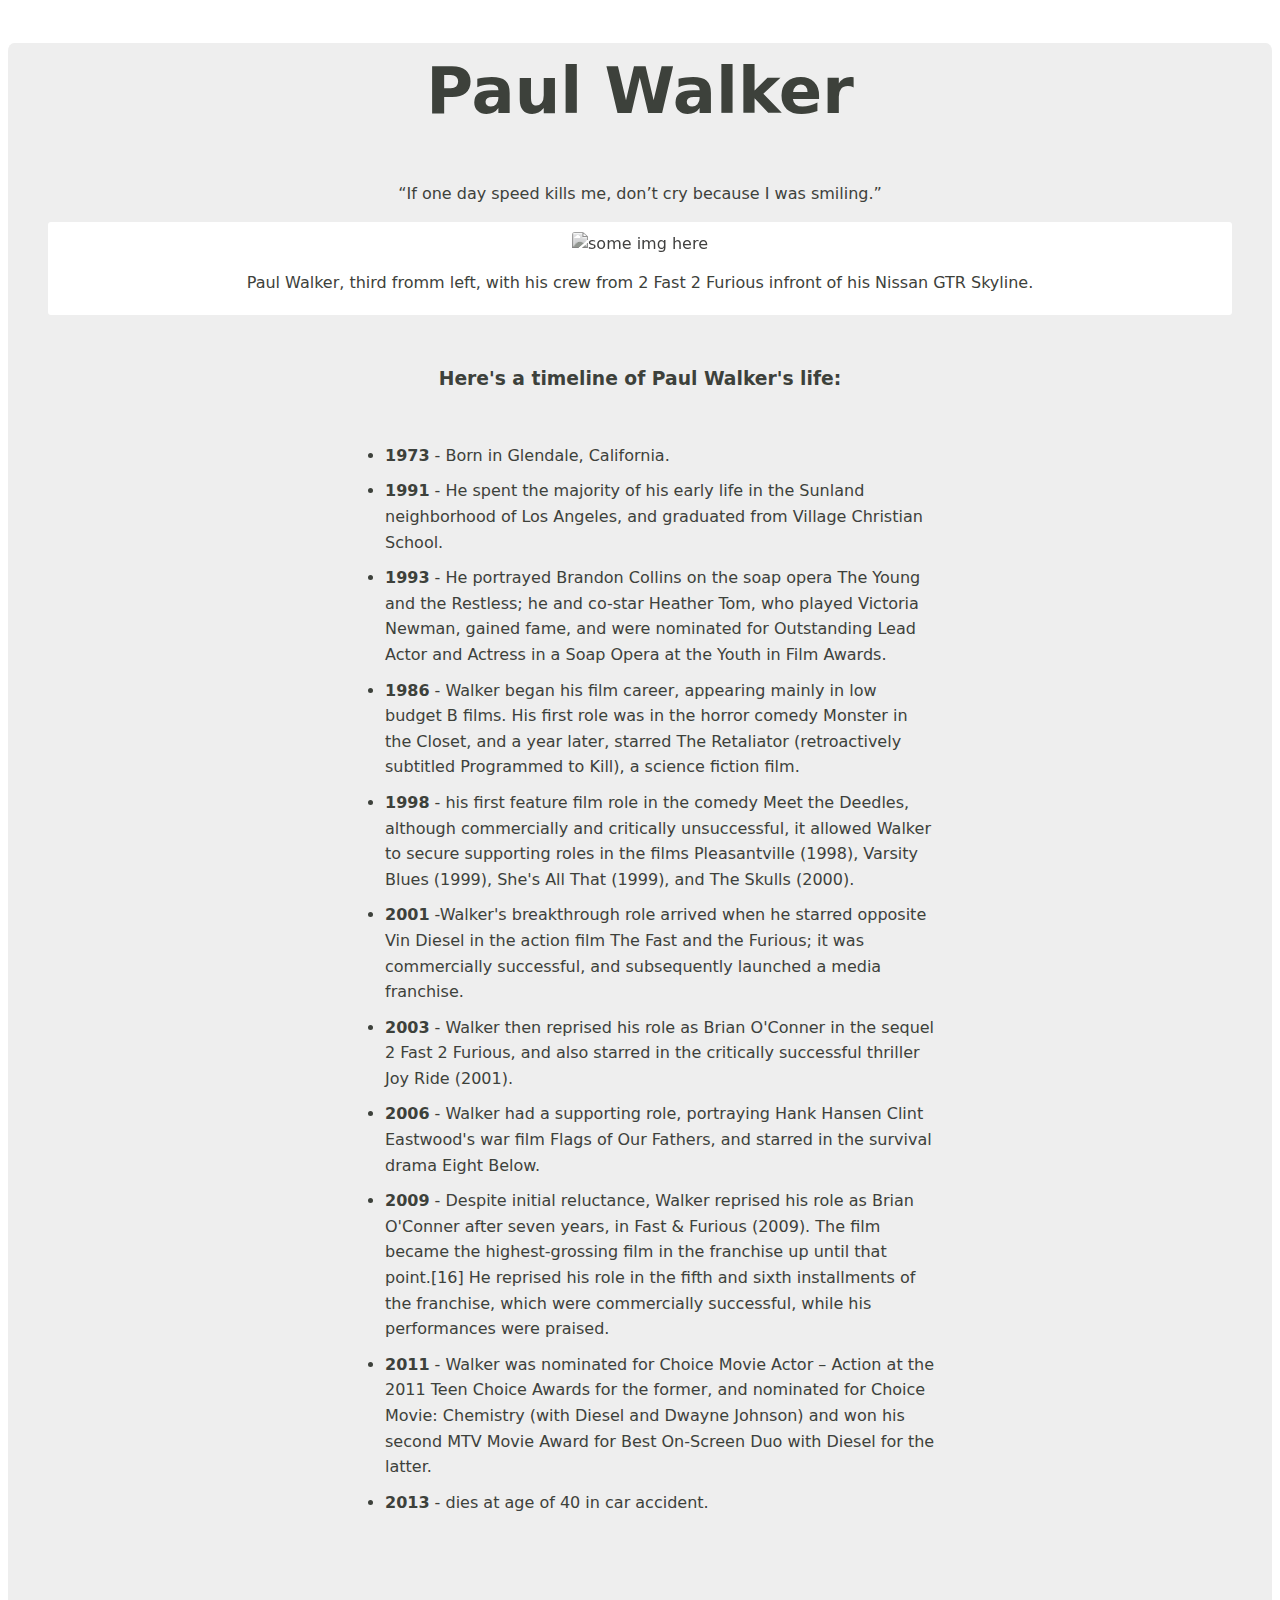
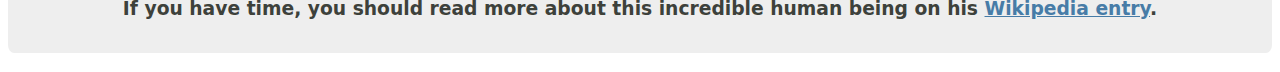
==== Paul_Walker_tribute/index.html @ ef218f15 "Add files via upload" ====
<!DOCTYPE html>
<html lang="en"><head><meta http-equiv="Content-Type" content="text/html; charset=UTF-8">

  
  




  <title>Paul Walker</title>
  
  
  
  
<style>
body {
  font-family:Roboto, system-ui, san-serif;
  background: white;
  color: #3d413b;
  text-align: center;
	font-size: 1rem;
	line-height: 1.5;
	
}

#link {
	padding: 30px 0px;
}

#image {
	max-width: 100%;
	height: auto;
	filter: grayscale(95%);
	border-radius: 3px;
}

#main {
	background-color: #eee;
	border-radius: 0.5%;
}

#img-div {
	background-color: white;
	padding: 10px;
	border-radius: 3px;
}

#img-caption {
	margin: 15px 0px 10px 0px;
}

h1 {
	font-size: 4rem;
}
 
a{
	color: #477ca7;
}
a:visited {
	color: #74638f;
}

ul {
	max-width: 550px;
	margin: 0 auto 50px auto;
	text-align: left;
	line-height: 1.6;
}
li {
	margin: 10px 0px;
}

#headline {
	margin: 50px 0px;
	text-align: center;
}

@media (max-width: 460px) {
	h1 {
		font-size: 3.5rem;
		line-height: 1.2;
	}
	
	#main {
		margin: 0;
	}
	
	#img-caption {
		font-size: 1.2rem;
	}
	body {
		min-width: 300px;
	}
}
</style>

  
  
  
  

</head>

<body translate="no">
  <main id="main">
	<h1 id="title">Paul Walker</h1>
	<p>“If one day speed kills me, don’t cry because I was smiling.”</p>
	<figure id="img-div">
		<img id="image" src="./Paul_Walker_tribute_files/67-679339_photo-wallpaper-paul-walker-nissan-skyline-paul-walker.jpg" alt="some img here">
		<figcaption id="img-caption"> Paul Walker, third fromm left, with his crew from 2 Fast 2 Furious infront of his Nissan GTR Skyline.</figcaption>
	</figure>
	<section id="tribute-info">
		<h3 id="headline">Here's a timeline of Paul Walker's life:</h3>
			<ul>
				<li><strong>1973</strong> - Born in Glendale, California.</li>
				<li><strong>1991</strong> - He spent the majority of his early life in the Sunland neighborhood of Los Angeles, and graduated from Village Christian School.</li>
				<li><strong>1993</strong> - He portrayed Brandon Collins on the soap opera The Young and the Restless; he and co-star Heather Tom, who played Victoria Newman, gained fame, and were nominated for Outstanding Lead Actor and Actress in a Soap Opera at the Youth in Film Awards.</li>
				<li><strong>1986</strong> - Walker began his film career, appearing mainly in low budget B films. His first role was in the horror comedy Monster in the Closet, and a year later, starred The Retaliator (retroactively subtitled Programmed to Kill), a science fiction film.</li>
				<li><strong>1998</strong> - his first feature film role in the comedy Meet the Deedles, although commercially and critically unsuccessful, it allowed Walker to secure supporting roles in the films Pleasantville (1998), Varsity Blues (1999), She's All That (1999), and The Skulls (2000).</li>
				<li><strong>2001</strong> -Walker's breakthrough role arrived when he starred opposite Vin Diesel in the action film The Fast and the Furious; it was commercially successful, and subsequently launched a media franchise.</li>
				<li><strong>2003</strong> - Walker then reprised his role as Brian O'Conner in the sequel 2 Fast 2 Furious, and also starred in the critically successful thriller Joy Ride (2001).</li>
				<li><strong>2006</strong> - Walker had a supporting role, portraying Hank Hansen Clint Eastwood's war film Flags of Our Fathers, and starred in the survival drama Eight Below.</li>
				<li><strong>2009</strong> - Despite initial reluctance, Walker reprised his role as Brian O'Conner after seven years, in Fast &amp; Furious (2009). The film became the highest-grossing film in the franchise up until that point.[16] He reprised his role in the fifth and sixth installments of the franchise, which were commercially successful, while his performances were praised.</li>
				<li><strong>2011</strong> -  Walker was nominated for Choice Movie Actor – Action at the 2011 Teen Choice Awards for the former, and nominated for Choice Movie: Chemistry (with Diesel and Dwayne Johnson) and won his second MTV Movie Award for Best On-Screen Duo with Diesel for the latter.</li>
				<li><strong>2013</strong> - dies at age of 40 in car accident.</li>
				
			</ul>
		<h3 id="link">If you have time, you should read more about this incredible human being on his <a href="https://en.wikipedia.org/wiki/Paul_Walker" target="_blank">Wikipedia entry</a>.</h3>
	</section>

</main>
  
  
  
  




 
</body></html>
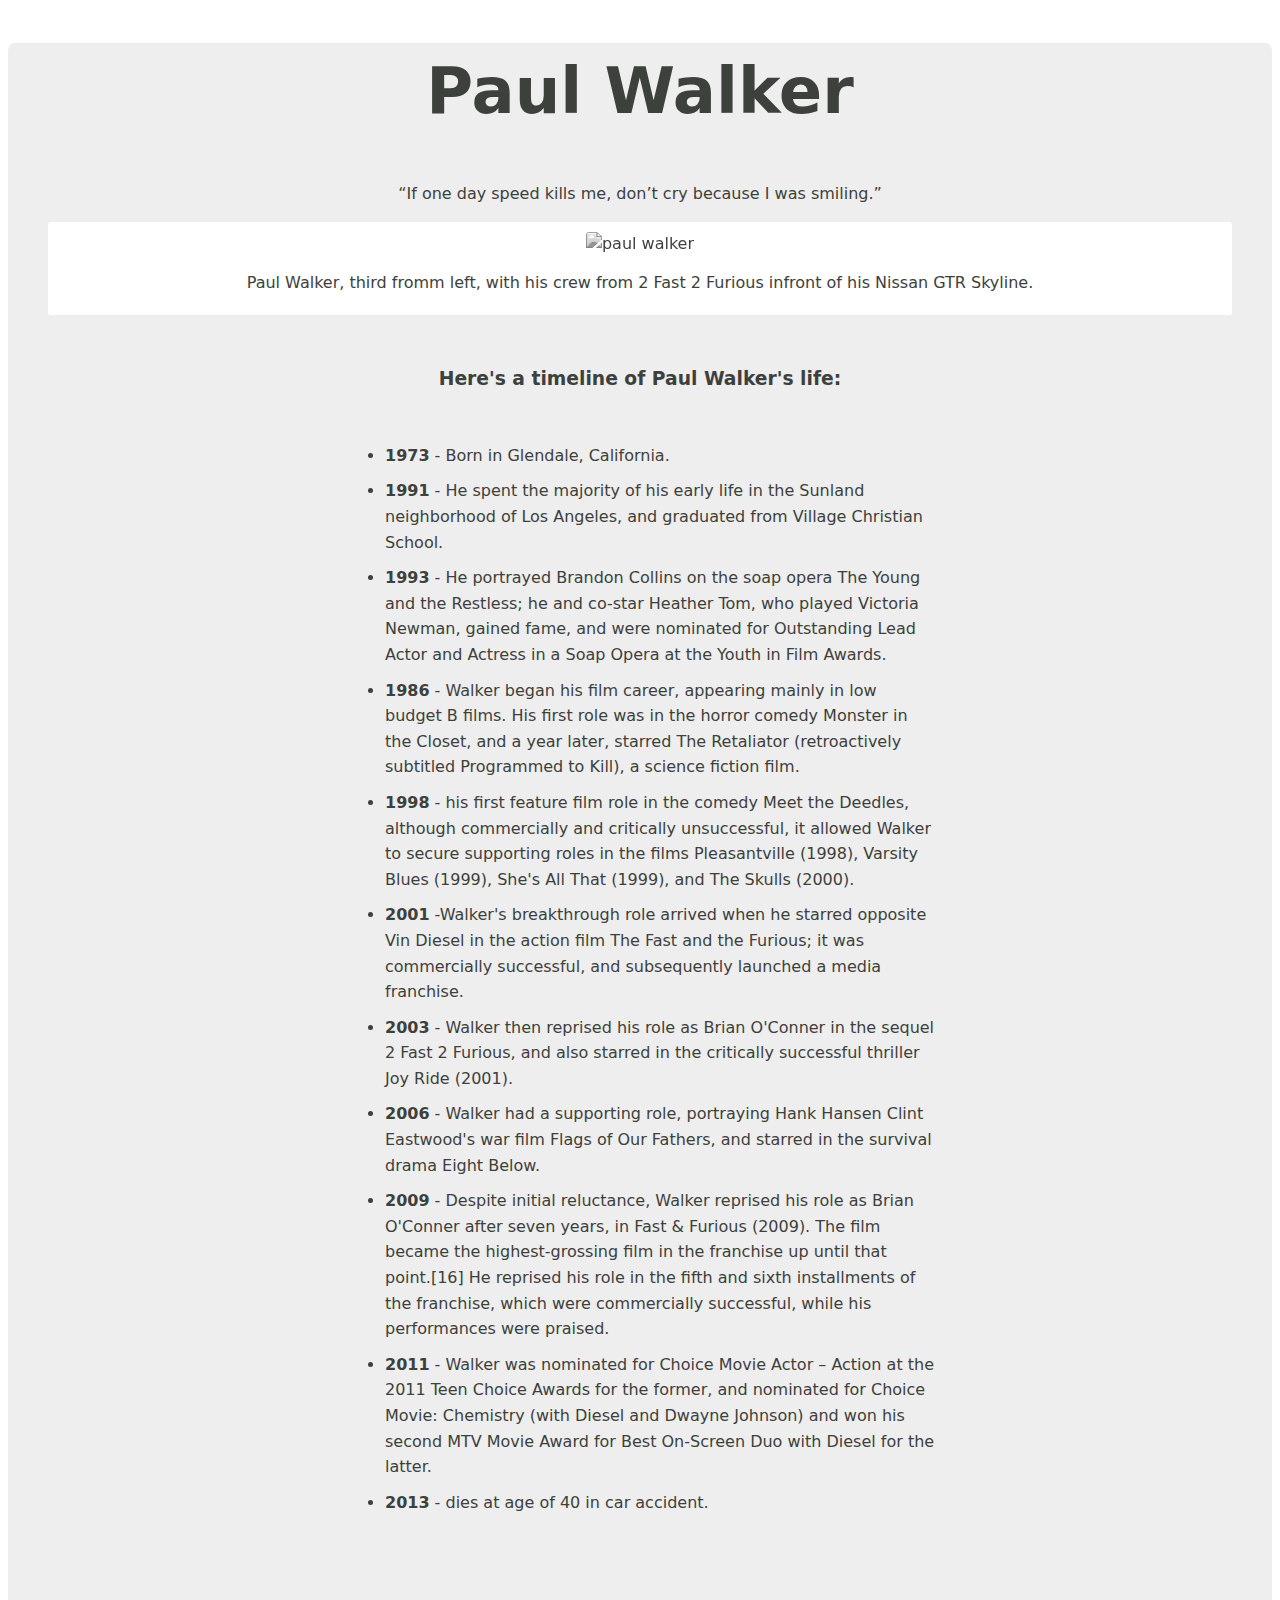
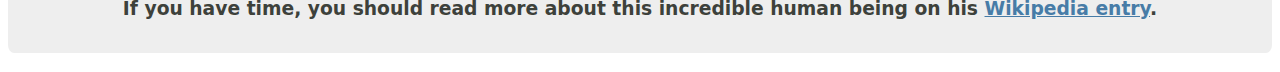
==== commit 1614d513: "Update index.html" ====
--- a/Paul_Walker_tribute/index.html
+++ b/Paul_Walker_tribute/index.html
@@ -106,7 +106,7 @@
 	<h1 id="title">Paul Walker</h1>
 	<p>“If one day speed kills me, don’t cry because I was smiling.”</p>
 	<figure id="img-div">
-		<img id="image" src="./Paul_Walker_tribute_files/67-679339_photo-wallpaper-paul-walker-nissan-skyline-paul-walker.jpg" alt="some img here">
+		<img id="image" src="./image.jpg" alt="paul walker">
 		<figcaption id="img-caption"> Paul Walker, third fromm left, with his crew from 2 Fast 2 Furious infront of his Nissan GTR Skyline.</figcaption>
 	</figure>
 	<section id="tribute-info">
@@ -138,4 +138,4 @@
 
 
  
-</body></html>+</body></html>
